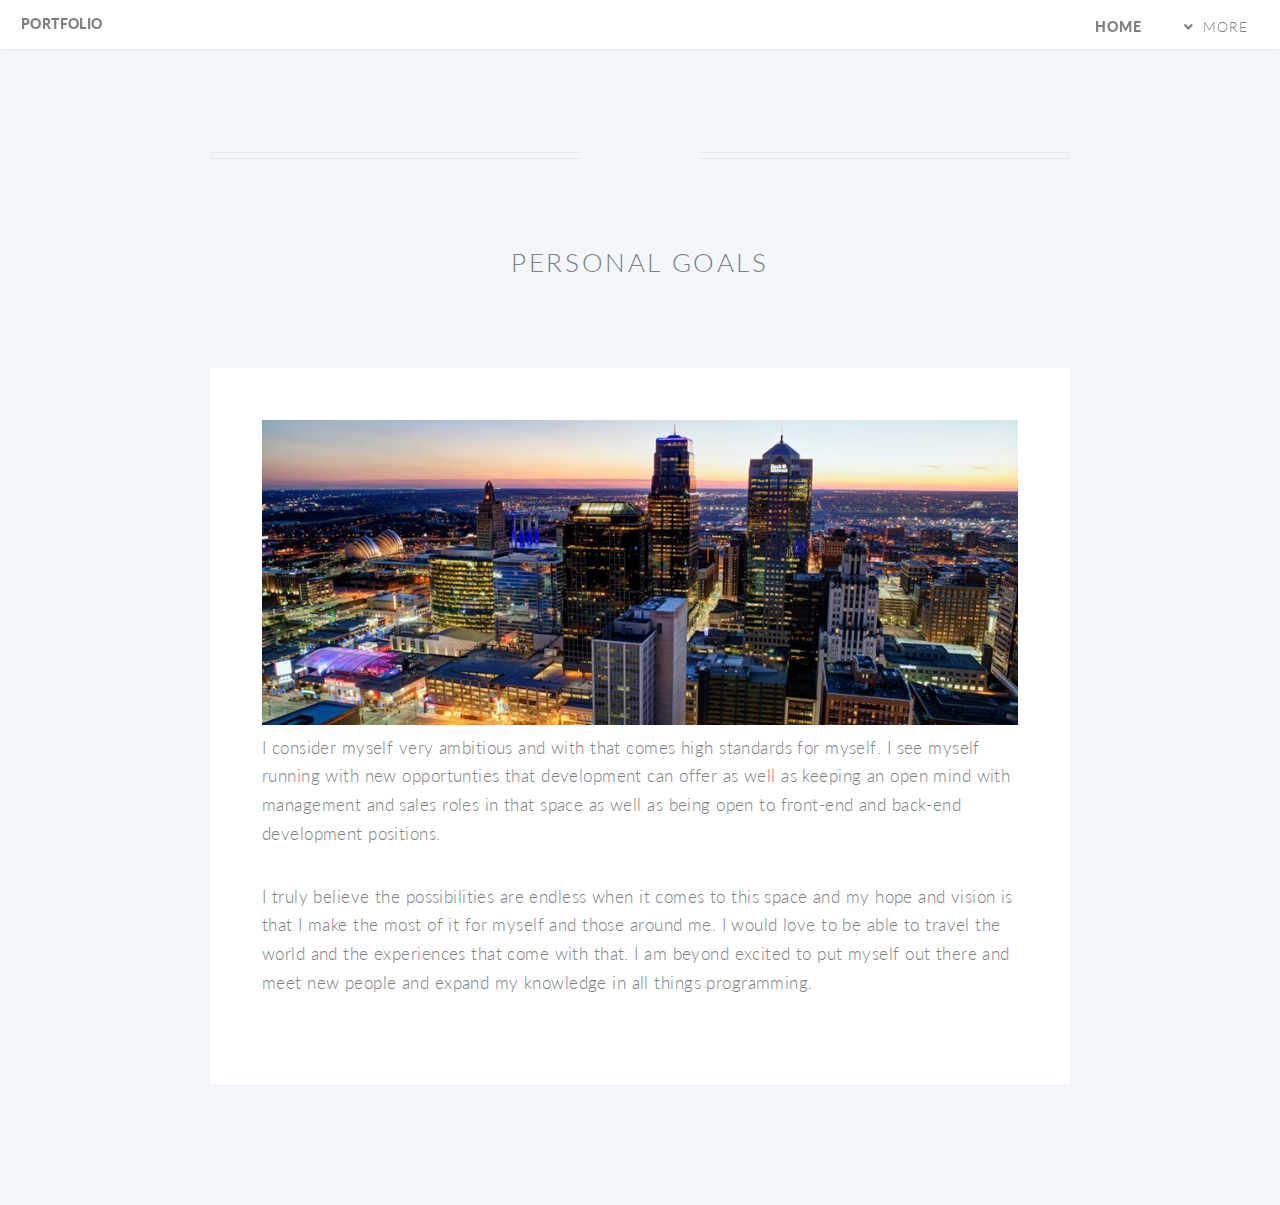
==== goals.html @ e324a669 "Add files via upload" ====
<!DOCTYPE HTML>
<!--
	Twenty by HTML5 UP
	html5up.net | @ajlkn
	Free for personal and commercial use under the CCA 3.0 license (html5up.net/license)
-->
<html>
	<head>
		<title>No Sidebar - Twenty by HTML5 UP</title>
		<meta charset="utf-8" />
		<meta name="viewport" content="width=device-width, initial-scale=1, user-scalable=no" />
		<link rel="stylesheet" href="assets/css/main.css" />
		<noscript><link rel="stylesheet" href="assets/css/noscript.css" /></noscript>
	</head>
	<body class="goals is-preload">
		<div id="page-wrapper">

			<!-- Header -->
				<header id="header">
					<h1 id="logo"><a href="index.html">Portfolio</a></h1>
					<nav id="nav">
						<ul>
							<li class="current"><a href="index.html">Home</a></li>
							<li class="submenu">
								<a href="#">More</a>
								<ul>
									<li><a href="skills-experience.html">Skills & Experience</a></li>
									<li><a href="goals.html">Goals and Aspirations</a></li>
									</li>
								</ul>
						</ul>
					</nav>
				</header>

			<!-- Main -->
				<article id="main">

					<header class="special container">
						<h2>Personal Goals</h2>
					</header>

					<!-- One -->
						<section class="wrapper style4 container">

							<!-- Content -->
								<div class="content">
									<section>
										<img src="images/skyline.jpg" width="100%" alt="Downtown Kansas City"/>
										<p>I consider myself very ambitious and with that comes high standards for myself. I see myself running with new opportunties that development can offer as well as keeping an open mind with management and sales roles in that space as well as being open to front-end and back-end development positions.</p>
										<p>I truly believe the possibilities are endless when it comes to this space and my hope and vision is that I make the most of it for myself and those around me. I would love to be able to travel the world and the experiences that come with that. I am beyond excited to put myself out there and meet new people and expand my knowledge in all things programming.</p>
									</section>
								</div>

						</section>
				</article>

		</div>

		<!-- Scripts -->
			<script src="assets/js/jquery.min.js"></script>
			<script src="assets/js/jquery.dropotron.min.js"></script>
			<script src="assets/js/jquery.scrolly.min.js"></script>
			<script src="assets/js/jquery.scrollgress.min.js"></script>
			<script src="assets/js/jquery.scrollex.min.js"></script>
			<script src="assets/js/browser.min.js"></script>
			<script src="assets/js/breakpoints.min.js"></script>
			<script src="assets/js/util.js"></script>
			<script src="assets/js/main.js"></script>

	</body>
</html>
---- assets/css/main.css ----
@import url("fontawesome-all.min.css");
@import url("https://fonts.googleapis.com/css?family=Lato:300,400,900");


html, body, div, span, applet, object,
iframe, h1, h2, h3, h4, h5, h6, p, blockquote,
pre, a, abbr, acronym, address, big, cite,
code, del, dfn, em, img, ins, kbd, q, s, samp,
small, strike, strong, sub, sup, tt, var, b,
u, i, center, dl, dt, dd, ol, ul, li, fieldset,
form, label, legend, table, caption, tbody,
tfoot, thead, tr, th, td, article, aside,
canvas, details, embed, figure, figcaption,
footer, header, hgroup, menu, nav, output, ruby,
section, summary, time, mark, audio, video {
	margin: 0;
	padding: 0;
	border: 0;
	font-size: 100%;
	font: inherit;
	vertical-align: baseline;}

article, aside, details, figcaption, figure,
footer, header, hgroup, menu, nav, section {
	display: block;}

body {
	line-height: 1;
}

ol, ul {
	list-style: none;
}
#top {
	width: 25%;
}
blockquote, q {
	quotes: none;
}

	blockquote:before, blockquote:after, q:before, q:after {
		content: '';
		content: none;
	}

table {
	border-collapse: collapse;
	border-spacing: 0;
}

body {
	-webkit-text-size-adjust: none;
}

mark {
	background-color: transparent;
	color: inherit;
}

input::-moz-focus-inner {
	border: 0;
	padding: 0;
}

input, select, textarea {
	-moz-appearance: none;
	-webkit-appearance: none;
	-ms-appearance: none;
	appearance: none;
}

/* Basic */

	html {
		box-sizing: border-box;
	}

	*, *:before, *:after {
		box-sizing: inherit;
	}

	body {
		background: #f3f6fa;
	}

		body.is-preload *, body.is-preload *:before, body.is-preload *:after {
			-moz-animation: none !important;
			-webkit-animation: none !important;
			-ms-animation: none !important;
			animation: none !important;
			-moz-transition: none !important;
			-webkit-transition: none !important;
			-ms-transition: none !important;
			transition: none !important;
		}

	body, input, select, textarea {
		color: #7c8081;
		font-family: 'Lato', sans-serif;
		font-size: 15pt;
		font-weight: 300;
		letter-spacing: 0.025em;
		line-height: 1.75em;
	}

	a {
		-moz-transition: color 0.2s ease-in-out, border-color 0.2s ease-in-out, background-color 0.2s ease-in-out;
		-webkit-transition: color 0.2s ease-in-out, border-color 0.2s ease-in-out, background-color 0.2s ease-in-out;
		-ms-transition: color 0.2s ease-in-out, border-color 0.2s ease-in-out, background-color 0.2s ease-in-out;
		transition: color 0.2s ease-in-out, border-color 0.2s ease-in-out, background-color 0.2s ease-in-out;
		color: #3fb1a3;
		text-decoration: none;
		border-bottom: dotted 1px;
	}

		a:hover {
			border-bottom-color: transparent;
		}

	strong, b {
		font-weight: 400;
	}

	p, ul, ol, dl, table, blockquote {
		margin: 0 0 2em 0;
	}

	h1, h2, h3, h4, h5, h6 {
		color: inherit;
		font-weight: 300;
		line-height: 1.75em;
		margin-bottom: 1em;
		text-transform: uppercase;
	}

		h1 a, h2 a, h3 a, h4 a, h5 a, h6 a {
			color: inherit;
			text-decoration: none;
			border: 0;
		}

	h2 {
		font-size: 1.5em;
		letter-spacing: 0.1em;
	}

	h3 {
		font-size: 1.15em;
		letter-spacing: 0.025em;
	}

	sub {
		font-size: 0.8em;
		position: relative;
		top: 0.5em;
	}

	sup {
		font-size: 0.8em;
		position: relative;
		top: -0.5em;
	}

	hr {
		border-top: solid 1px rgba(124, 128, 129, 0.2);
		border: 0;
		margin-bottom: 1.5em;
	}

	blockquote {
		border-left: solid 0.5em rgba(124, 128, 129, 0.2);
		font-style: italic;
		padding: 1em 0 1em 2em;
	}

/* Container */

	.container {
		margin: 0 auto;
		max-width: 100%;
		width: 1400px;
	}

		.container.medium {
			width: 1050px;
		}
		.btn-info {
			border-radius: 9px;
		}
	/*

.button-about {
	transition: color 0.2s ease-in-out, border-color 0.2s ease-in-out, background-color 0.2s ease-in-out;
background: none;
border: solid 1px;
border-radius: 5px;
color: inherit;
cursor: pointer;
display: inline-block;
font-size: 0.8em;
font-weight: 900;
letter-spacing: 2px;
 min-width: 18em;
padding: 0 0.75em;
line-height: 3.75em;
text-align: center;
text-decoration: none;
text-transform: uppercase;
}*/

/*@media screen and (max-width: 1680px) {

	.container {
		width: 1200px;
	}

		.container.medium {
			width: 900px;
		}

}*/
		@media screen and (max-width: 1280px) {

			.container {
				width: 860px;
			}

				.container.medium {
					width: 735px;
				}

		}

		/*@media screen and (max-width: 980px) {

			.container {
				width: 95%;
			}

				.container.medium {
					width: 71.25%;
				}

		}

		/*@media screen and (max-width: 840px) {

			.container {
				width: 95%;
			}

				.container.medium {
					width: 95%;
				}

		}*/

		@media screen and (max-width: 768px) {

			.container {
				width: 100%;
			}

				.container.medium {
					width: 100%;
				}

		}

/* Row */

.row {
	display: flex;
	flex-wrap: wrap;
	box-sizing: border-box;
	align-items: stretch;
}

	.row > * {
		box-sizing: border-box;
	}

	.row.gtr-uniform > * > :last-child {
		margin-bottom: 0;
	}

	.row.aln-left,
	.row.aln-top {
		justify-content: flex-start;
	}

	.row.aln-center {
		justify-content: center;
	}

	.row.aln-right {
		justify-content: flex-end;
	}


	.row.aln-middle {
		align-items: center;
	}

	.row.aln-bottom {
		align-items: flex-end;
	}

	.row > .imp {
		order: -1;
	}

	.row > .col-1 {
		width: 8.33333%;
	}

	.row > .off-1 {
		margin-left: 8.33333%;
	}

	.row > .col-2 {
		width: 16.66667%;
	}

	.row > .off-2 {
		margin-left: 16.66667%;
	}

	.row > .col-3 {
		width: 25%;
	}

	.row > .off-3 {
		margin-left: 25%;
	}

	.row > .col-4 {
		width: 33.33333%;
	}

	.row > .off-4 {
		margin-left: 33.33333%;
	}

	.row > .col-5 {
		width: 41.66667%;
	}

	.row > .off-5 {
		margin-left: 41.66667%;
	}

	.row > .col-6 {
		width: 50%;
	}

	.row > .off-6 {
		margin-left: 50%;
	}

	.row > .col-7 {
		width: 58.33333%;
	}

	.row > .off-7 {
		margin-left: 58.33333%;
	}

	.row > .col-8 {
		width: 66.66667%;
	}

	.row > .off-8 {
		margin-left: 66.66667%;
	}

	.row > .col-9 {
		width: 75%;
	}

	.row > .off-9 {
		margin-left: 75%;
	}

	.row > .col-10 {
		width: 83.33333%;
	}

	.row > .off-10 {
		margin-left: 83.33333%;
	}

	.row > .col-11 {
		width: 91.66667%;
	}

	.row > .off-11 {
		margin-left: 91.66667%;
	}

	.row > .col-12 {
		width: 100%;
	}

	.row > .off-12 {
		margin-left: 100%;
	}

	.row.gtr-0 {
		margin-top: 0px;
		margin-left: 0px;
	}

		.row.gtr-0 > * {
			padding: 0px 0 0 0px;
		}

		.row.gtr-0.gtr-uniform {
			margin-top: 0px;
		}

			.row.gtr-0.gtr-uniform > * {
				padding-top: 0px;
			}

	.row.gtr-25 {
		margin-top: -12.5px;
		margin-left: -12.5px;
	}

		.row.gtr-25 > * {
			padding: 12.5px 0 0 12.5px;
		}

		.row.gtr-25.gtr-uniform {
			margin-top: -12.5px;
		}

			.row.gtr-25.gtr-uniform > * {
				padding-top: 12.5px;
			}

	.row.gtr-50 {
		margin-top: -25px;
		margin-left: -25px;
	}

		.row.gtr-50 > * {
			padding: 25px 0 0 25px;
		}

		.row.gtr-50.gtr-uniform {
			margin-top: -25px;
		}

			.row.gtr-50.gtr-uniform > * {
				padding-top: 25px;
			}

	.row {
		margin-top: -50px;
		margin-left: -50px;
	}

		.row > * {
			padding: 50px 0 0 50px;
		}

		.row.gtr-uniform {
			margin-top: -50px;
		}

			.row.gtr-uniform > * {
				padding-top: 50px;
			}

	.row.gtr-150 {
		margin-top: -75px;
		margin-left: -75px;
	}

		.row.gtr-150 > * {
			padding: 75px 0 0 75px;
		}

		.row.gtr-150.gtr-uniform {
			margin-top: -75px;
		}

			.row.gtr-150.gtr-uniform > * {
				padding-top: 75px;
			}

	.row.gtr-200 {
		margin-top: -100px;
		margin-left: -100px;
	}

		.row.gtr-200 > * {
			padding: 100px 0 0 100px;
		}

		.row.gtr-200.gtr-uniform {
			margin-top: -100px;
		}

			.row.gtr-200.gtr-uniform > * {
				padding-top: 100px;
			}

		
		@media screen and (max-width: 1280px) {

			.row {
				display: flex;
				flex-wrap: wrap;
				box-sizing: border-box;
				align-items: stretch;
			}

				.row > * {
					box-sizing: border-box;
				}

				.row.gtr-uniform > * > :last-child {
					margin-bottom: 0;
				}

				.row.aln-left {
					justify-content: flex-start;
				}

				.row.aln-center {
					justify-content: center;
				}

				.row.aln-right {
					justify-content: flex-end;
				}

				.row.aln-top {
					align-items: flex-start;
				}

				.row.aln-middle {
					align-items: center;
				}

				.row.aln-bottom {
					align-items: flex-end;
				}

				.row > .imp-normal {
					order: -1;
				}

				.row > .col-1-normal {
					width: 8.33333%;
				}

				.row > .off-1-normal {
					margin-left: 8.33333%;
				}

				.row > .col-2-normal {
					width: 16.66667%;
				}

				.row > .off-2-normal {
					margin-left: 16.66667%;
				}

				.row > .col-3-normal {
					width: 25%;
				}

				.row > .off-3-normal {
					margin-left: 25%;
				}

				.row > .col-4-normal {
					width: 33.33333%;
				}

				.row > .off-4-normal {
					margin-left: 33.33333%;
				}

				.row > .col-5-normal {
					width: 41.66667%;
				}

				.row > .off-5-normal {
					margin-left: 41.66667%;
				}

				.row > .col-6-normal {
					width: 50%;
				}

				.row > .off-6-normal {
					margin-left: 50%;
				}

				.row > .col-7-normal {
					width: 58.33333%;
				}

				.row > .off-7-normal {
					margin-left: 58.33333%;
				}

				.row > .col-8-normal {
					width: 66.66667%;
				}

				.row > .off-8-normal {
					margin-left: 66.66667%;
				}

				.row > .col-9-normal {
					width: 75%;
				}

				.row > .off-9-normal {
					margin-left: 75%;
				}

				.row > .col-10-normal {
					width: 83.33333%;
				}

				.row > .off-10-normal {
					margin-left: 83.33333%;
				}

				.row > .col-11-normal {
					width: 91.66667%;
				}

				.row > .off-11-normal {
					margin-left: 91.66667%;
				}

				.row > .col-12-normal {
					width: 100%;
				}

				.row > .off-12-normal {
					margin-left: 100%;
				}

				.row.gtr-0 {
					margin-top: 0px;
					margin-left: 0px;
				}

					.row.gtr-0 > * {
						padding: 0px 0 0 0px;
					}

					.row.gtr-0.gtr-uniform {
						margin-top: 0px;
					}

						.row.gtr-0.gtr-uniform > * {
							padding-top: 0px;
						}

				.row.gtr-25 {
					margin-top: -10px;
					margin-left: -10px;
				}

					.row.gtr-25 > * {
						padding: 10px 0 0 10px;
					}

					.row.gtr-25.gtr-uniform {
						margin-top: -10px;
					}

						.row.gtr-25.gtr-uniform > * {
							padding-top: 10px;
						}

				.row.gtr-50 {
					margin-top: -20px;
					margin-left: -20px;
				}

					.row.gtr-50 > * {
						padding: 20px 0 0 20px;
					}

					.row.gtr-50.gtr-uniform {
						margin-top: -20px;
					}

						.row.gtr-50.gtr-uniform > * {
							padding-top: 20px;
						}

				.row {
					margin-top: -40px;
					margin-left: -40px;
				}

					.row > * {
						padding: 40px 0 0 40px;
					}

					.row.gtr-uniform {
						margin-top: -40px;
					}

						.row.gtr-uniform > * {
							padding-top: 40px;
						}

				.row.gtr-150 {
					margin-top: -60px;
					margin-left: -60px;
				}

					.row.gtr-150 > * {
						padding: 60px 0 0 60px;
					}

					.row.gtr-150.gtr-uniform {
						margin-top: -60px;
					}

						.row.gtr-150.gtr-uniform > * {
							padding-top: 60px;
						}

				.row.gtr-200 {
					margin-top: -80px;
					margin-left: -80px;
				}

					.row.gtr-200 > * {
						padding: 80px 0 0 80px;
					}

					.row.gtr-200.gtr-uniform {
						margin-top: -80px;
					}

						.row.gtr-200.gtr-uniform > * {
							padding-top: 80px;
						}

		}

		@media screen and (min-width: 768px) {

			.row {
				display: flex;
				flex-wrap: wrap;
				box-sizing: border-box;
				align-items: stretch;
			}

				.row > * {
					box-sizing: border-box;
				}

				.row.gtr-uniform > * > :last-child {
					margin-bottom: 0;
				}

				.row.aln-left {
					justify-content: flex-start;
				}

				.row.aln-center {
					justify-content: center;
				}

				.row.aln-right {
					justify-content: flex-end;
				}

				.row.aln-top {
					align-items: flex-start;
				}

				.row.aln-middle {
					align-items: center;
				}

				.row.aln-bottom {
					align-items: flex-end;
				}

				.row > .imp-narrow {
					order: -1;
				}

				.row > .col-1-narrow {
					width: 8.33333%;
				}

				.row > .off-1-narrow {
					margin-left: 8.33333%;
				}

				.row > .col-2-narrow {
					width: 16.66667%;
				}

				.row > .off-2-narrow {
					margin-left: 16.66667%;
				}

				.row > .col-3-narrow {
					width: 25%;
				}

				.row > .off-3-narrow {
					margin-left: 25%;
				}

				.row > .col-4-narrow {
					width: 33.33333%;
				}

				.row > .off-4-narrow {
					margin-left: 33.33333%;
				}

				.row > .col-5-narrow {
					width: 41.66667%;
				}

				.row > .off-5-narrow {
					margin-left: 41.66667%;
				}

				.row > .col-6-narrow {
					width: 50%;
				}

				.row > .off-6-narrow {
					margin-left: 50%;
				}

				.row > .col-7-narrow {
					width: 58.33333%;
				}

				.row > .off-7-narrow {
					margin-left: 58.33333%;
				}

				.row > .col-8-narrow {
					width: 66.66667%;
				}

				.row > .off-8-narrow {
					margin-left: 66.66667%;
				}

				.row > .col-9-narrow {
					width: 75%;
				}

				.row > .off-9-narrow {
					margin-left: 75%;
				}

				.row > .col-10-narrow {
					width: 83.33333%;
				}

				.row > .off-10-narrow {
					margin-left: 83.33333%;
				}

				.row > .col-11-narrow {
					width: 91.66667%;
				}

				.row > .off-11-narrow {
					margin-left: 91.66667%;
				}

				.row > .col-12-narrow {
					width: 100%;
				}

				.row > .off-12-narrow {
					margin-left: 100%;
				}

				.row.gtr-0 {
					margin-top: 0px;
					margin-left: 0px;
				}

					.row.gtr-0 > * {
						padding: 0px 0 0 0px;
					}

					.row.gtr-0.gtr-uniform {
						margin-top: 0px;
					}

						.row.gtr-0.gtr-uniform > * {
							padding-top: 0px;
						}

				.row.gtr-25 {
					margin-top: -7.5px;
					margin-left: -7.5px;
				}

					.row.gtr-25 > * {
						padding: 7.5px 0 0 7.5px;
					}

					.row.gtr-25.gtr-uniform {
						margin-top: -7.5px;
					}

						.row.gtr-25.gtr-uniform > * {
							padding-top: 7.5px;
						}

				.row.gtr-50 {
					margin-top: -15px;
					margin-left: -15px;
				}

					.row.gtr-50 > * {
						padding: 15px 0 0 15px;
					}

					.row.gtr-50.gtr-uniform {
						margin-top: -15px;
					}

						.row.gtr-50.gtr-uniform > * {
							padding-top: 15px;
						}

				.row {
					margin-top: -30px;
					margin-left: -30px;
				}

					.row > * {
						padding: 30px 0 0 30px;
					}

					.row.gtr-uniform {
						margin-top: -30px;
					}

						.row.gtr-uniform > * {
							padding-top: 30px;
						}

				.row.gtr-150 {
					margin-top: -45px;
					margin-left: -45px;
				}

					.row.gtr-150 > * {
						padding: 45px 0 0 45px;
					}

					.row.gtr-150.gtr-uniform {
						margin-top: -45px;
					}

						.row.gtr-150.gtr-uniform > * {
							padding-top: 45px;
						}

				.row.gtr-200 {
					margin-top: -60px;
					margin-left: -60px;
				}

					.row.gtr-200 > * {
						padding: 60px 0 0 60px;
					}

					.row.gtr-200.gtr-uniform {
						margin-top: -60px;
					}

						.row.gtr-200.gtr-uniform > * {
							padding-top: 60px;
						}

		}

		@media screen and (max-width: 840px) {

			.row {
				display: flex;
				flex-wrap: wrap;
				box-sizing: border-box;
				align-items: stretch;
			}

				.row > * {
					box-sizing: border-box;
				}

				.row.gtr-uniform > * > :last-child {
					margin-bottom: 0;
				}

				.row.aln-left {
					justify-content: flex-start;
				}

				.row.aln-center {
					justify-content: center;
				}

				.row.aln-right {
					justify-content: flex-end;
				}

				.row.aln-top {
					align-items: flex-start;
				}

				.row.aln-middle {
					align-items: center;
				}

				.row.aln-bottom {
					align-items: flex-end;
				}

				.row > .imp-narrower {
					order: -1;
				}

				.row > .col-1-narrower {
					width: 8.33333%;
				}

				.row > .off-1-narrower {
					margin-left: 8.33333%;
				}

				.row > .col-2-narrower {
					width: 16.66667%;
				}

				.row > .off-2-narrower {
					margin-left: 16.66667%;
				}

				.row > .col-3-narrower {
					width: 25%;
				}

				.row > .off-3-narrower {
					margin-left: 25%;
				}

				.row > .col-4-narrower {
					width: 33.33333%;
				}

				.row > .off-4-narrower {
					margin-left: 33.33333%;
				}

				.row > .col-5-narrower {
					width: 41.66667%;
				}

				.row > .off-5-narrower {
					margin-left: 41.66667%;
				}

				.row > .col-6-narrower {
					width: 50%;
				}

				.row > .off-6-narrower {
					margin-left: 50%;
				}

				.row > .col-7-narrower {
					width: 58.33333%;
				}

				.row > .off-7-narrower {
					margin-left: 58.33333%;
				}

				.row > .col-8-narrower {
					width: 66.66667%;
				}

				.row > .off-8-narrower {
					margin-left: 66.66667%;
				}

				.row > .col-9-narrower {
					width: 75%;
				}

				.row > .off-9-narrower {
					margin-left: 75%;
				}

				.row > .col-10-narrower {
					width: 83.33333%;
				}

				.row > .off-10-narrower {
					margin-left: 83.33333%;
				}

				.row > .col-11-narrower {
					width: 91.66667%;
				}

				.row > .off-11-narrower {
					margin-left: 91.66667%;
				}

				.row > .col-12-narrower {
					width: 100%;
				}

				.row > .off-12-narrower {
					margin-left: 100%;
				}

				.row.gtr-0 {
					margin-top: 0px;
					margin-left: 0px;
				}

					.row.gtr-0 > * {
						padding: 0px 0 0 0px;
					}

					.row.gtr-0.gtr-uniform {
						margin-top: 0px;
					}

						.row.gtr-0.gtr-uniform > * {
							padding-top: 0px;
						}

				.row.gtr-25 {
					margin-top: -7.5px;
					margin-left: -7.5px;
				}

					.row.gtr-25 > * {
						padding: 7.5px 0 0 7.5px;
					}

					.row.gtr-25.gtr-uniform {
						margin-top: -7.5px;
					}

						.row.gtr-25.gtr-uniform > * {
							padding-top: 7.5px;
						}

				.row.gtr-50 {
					margin-top: -15px;
					margin-left: -15px;
				}

					.row.gtr-50 > * {
						padding: 15px 0 0 15px;
					}

					.row.gtr-50.gtr-uniform {
						margin-top: -15px;
					}

						.row.gtr-50.gtr-uniform > * {
							padding-top: 15px;
						}

				.row {
					margin-top: -30px;
					margin-left: -30px;
				}

					.row > * {
						padding: 30px 0 0 30px;
					}

					.row.gtr-uniform {
						margin-top: -30px;
					}

						.row.gtr-uniform > * {
							padding-top: 30px;
						}

				.row.gtr-150 {
					margin-top: -45px;
					margin-left: -45px;
				}

					.row.gtr-150 > * {
						padding: 45px 0 0 45px;
					}

					.row.gtr-150.gtr-uniform {
						margin-top: -45px;
					}

						.row.gtr-150.gtr-uniform > * {
							padding-top: 45px;
						}

				.row.gtr-200 {
					margin-top: -60px;
					margin-left: -60px;
				}

					.row.gtr-200 > * {
						padding: 60px 0 0 60px;
					}

					.row.gtr-200.gtr-uniform {
						margin-top: -60px;
					}

						.row.gtr-200.gtr-uniform > * {
							padding-top: 60px;
						}
						}	
		

		@media screen and (max-width: 736px) {

			.row {
				display: flex;
				flex-wrap: wrap;
				box-sizing: border-box;
				align-items: stretch;
			}

				.row > * {
					box-sizing: border-box;
				}

				.row.gtr-uniform > * > :last-child {
					margin-bottom: 0;
				}

				.row.aln-left {
					justify-content: flex-start;
				}

				.row.aln-center {
					justify-content: center;
				}

				.row.aln-right {
					justify-content: flex-end;
				}

				.row.aln-top {
					align-items: flex-start;
				}

				.row.aln-middle {
					align-items: center;
				}

				.row.aln-bottom {
					align-items: flex-end;
				}

				.row > .imp-mobile {
					order: -1;
				}

				.row > .col-1-mobile {
					width: 8.33333%;
				}

				.row > .off-1-mobile {
					margin-left: 8.33333%;
				}

				.row > .col-2-mobile {
					width: 16.66667%;
				}

				.row > .off-2-mobile {
					margin-left: 16.66667%;
				}

				.row > .col-3-mobile {
					width: 25%;
				}

				.row > .off-3-mobile {
					margin-left: 25%;
				}

				.row > .col-4-mobile {
					width: 33.33333%;
				}

				.row > .off-4-mobile {
					margin-left: 33.33333%;
				}

				.row > .col-5-mobile {
					width: 41.66667%;
				}

				.row > .off-5-mobile {
					margin-left: 41.66667%;
				}

				.row > .col-6-mobile {
					width: 50%;
				}

				.row > .off-6-mobile {
					margin-left: 50%;
				}

				.row > .col-7-mobile {
					width: 58.33333%;
				}

				.row > .off-7-mobile {
					margin-left: 58.33333%;
				}

				.row > .col-8-mobile {
					width: 66.66667%;
				}

				.row > .off-8-mobile {
					margin-left: 66.66667%;
				}

				.row > .col-9-mobile {
					width: 75%;
				}

				.row > .off-9-mobile {
					margin-left: 75%;
				}

				.row > .col-10-mobile {
					width: 83.33333%;
				}

				.row > .off-10-mobile {
					margin-left: 83.33333%;
				}

				.row > .col-11-mobile {
					width: 91.66667%;
				}

				.row > .off-11-mobile {
					margin-left: 91.66667%;
				}

				.row > .col-12-mobile {
					width: 100%;
				}

				.row > .off-12-mobile {
					margin-left: 100%;
				}

				.row.gtr-0 {
					margin-top: 0px;
					margin-left: 0px;
				}

					.row.gtr-0 > * {
						padding: 0px 0 0 0px;
					}

					.row.gtr-0.gtr-uniform {
						margin-top: 0px;
					}

						.row.gtr-0.gtr-uniform > * {
							padding-top: 0px;
						}

				.row.gtr-25 {
					margin-top: -7.5px;
					margin-left: -7.5px;
				}

					.row.gtr-25 > * {
						padding: 7.5px 0 0 7.5px;
					}

					.row.gtr-25.gtr-uniform {
						margin-top: -7.5px;
					}

						.row.gtr-25.gtr-uniform > * {
							padding-top: 7.5px;
						}

				.row.gtr-50 {
					margin-top: -15px;
					margin-left: -15px;
				}

					.row.gtr-50 > * {
						padding: 15px 0 0 15px;
					}

					.row.gtr-50.gtr-uniform {
						margin-top: -15px;
					}

						.row.gtr-50.gtr-uniform > * {
							padding-top: 15px;
						}

				.row {
					margin-top: -30px;
					margin-left: -30px;
				}

					.row > * {
						padding: 30px 0 0 30px;
					}

					.row.gtr-uniform {
						margin-top: -30px;
					}

						.row.gtr-uniform > * {
							padding-top: 30px;
						}

				.row.gtr-150 {
					margin-top: -45px;
					margin-left: -45px;
				}

					.row.gtr-150 > * {
						padding: 45px 0 0 45px;
					}

					.row.gtr-150.gtr-uniform {
						margin-top: -45px;
					}

						.row.gtr-150.gtr-uniform > * {
							padding-top: 45px;
						}

				.row.gtr-200 {
					margin-top: -60px;
					margin-left: -60px;
				}

					.row.gtr-200 > * {
						padding: 60px 0 0 60px;
					}

					.row.gtr-200.gtr-uniform {
						margin-top: -60px;
					}

						.row.gtr-200.gtr-uniform > * {
							padding-top: 60px;
						}

		}

/* Section/Article */

	section.special, article.special {
		text-align: center;
	}

	header.major {
		padding-bottom: 2em;
	}

	header.special {
		margin-bottom: 5em;
		padding-top: 7em;
		position: relative;
		text-align: center;
	}

		header.special:before, header.special:after {
			border-bottom: solid 1.5px;
			border-top: solid 1.5px;
			content: '';
			height: 7px;
			opacity: 0.1;
			position: absolute;
			top: 1.75em;
			width: 43%;
		}

		header.special:before {
			left: 0;
		}

		header.special:after {
			right: 0;
		}

		header.special h2 {
			margin-bottom: 0;
		}

		header.special h2 + p {
			margin-bottom: 0;
			padding-top: 1.5em;
		}

		header.special .icon {
			cursor: default;
			height: 7em;
			left: 0;
			position: absolute;
			text-align: center;
			top: 1em;
			width: 100%;
		}

			header.special .icon:before {
				font-size: 3.5em;
				opacity: 0.35;
			}

	footer > :last-child {
		margin-bottom: 0;
	}

	footer.major {
		padding-top: 3em;
	}

/* Form */

	input[type="text"],
	input[type="password"],
	input[type="email"],
	textarea {
		-moz-transition: background-color 0.2s ease-in-out, border-color 0.2s ease-in-out;
		-webkit-transition: background-color 0.2s ease-in-out, border-color 0.2s ease-in-out;
		-ms-transition: background-color 0.2s ease-in-out, border-color 0.2s ease-in-out;
		transition: background-color 0.2s ease-in-out, border-color 0.2s ease-in-out;
		-moz-appearance: none;
		-webkit-appearance: none;
		-ms-appearance: none;
		appearance: none;
		background: none;
		border: solid 1px rgba(124, 128, 129, 0.2);
		border-radius: 0;
		color: inherit;
		display: block;
		padding: 0.75em;
		text-decoration: none;
		width: 100%;
		outline: 0;
	}

		input[type="text"]:focus,
		input[type="password"]:focus,
		input[type="email"]:focus,
		textarea:focus {
			border-color: #83d3c9;
		}

	input[type="text"],
	input[type="password"],
	input[type="email"] {
		line-height: 1em;
	}

	::-webkit-input-placeholder {
		color: inherit;
		opacity: 0.5;
		position: relative;
		top: 3px;
	}

	:-moz-placeholder {
		color: inherit;
		opacity: 0.5;
	}

	::-moz-placeholder {
		color: inherit;
		opacity: 0.5;
	}

	:-ms-input-placeholder {
		color: inherit;
		opacity: 0.5;
	}

/* Image */

	.image {
		border: 0;
		position: relative;
	}

		/*.image:before {
			background: url("images/pic04.jpg");
			content: '';
			height: 100%;
			left: 0;
			position: absolute;
			top: 0;
			width: 100%;
		}*/

		.image.fit {
			display: block;
		}

			.image.fit img {
				display: block;
				width: 100%;
			}

		.image.featured {
			display: block;
			margin: 0 0 2em 0;
		}
	
		/*
			.image-featured img {
				display: block;
				width: 10rem;
				height: 10rem;
			}
*/
			.image-featured img {
				margin-left: 10%;
				display: block;
				width: 85%;
				border: 1px solid  black;
			}
		
/* Icon */
.icon {
	text-decoration: none;
	position: relative;
}

	.icon:before {
		-moz-osx-font-smoothing: grayscale;
		-webkit-font-smoothing: antialiased;
		display: inline-block;
		font-style: normal;
		font-variant: normal;
		text-rendering: auto;
		line-height: 1;
		text-transform: none !important;
		font-family: 'Font Awesome 5 Free';
		font-weight: 400;
	}

	.icon.solid:before {
		font-weight: 900;
	}

	.icon:before {
		line-height: inherit;
	}

	.icon.brands:before {
		font-family: 'Font Awesome 5 Brands';
	}

	
		.icon.circle {
			-moz-transition: all 0.2s ease-in-out;
			-webkit-transition: all 0.2s ease-in-out;
			-ms-transition: all 0.2s ease-in-out;
			transition: all 0.2s ease-in-out;
			border: 0;
			border-radius: 100%;
			display: inline-block;
			font-size: 1.25em;
			height: 2.25em;
			left: 0;
			line-height: 2.25em;
			text-align: center;
			text-decoration: none;
			top: 0;
			width: 2.25em;
		}

			.icon.circle:hover {
				top: -0.2em;
			}

			.icon.circle.fa-facebook-f {
				background: #7490c3;
				color: #fff;
			}

				.icon.circle.fa-facebook-f:hover {
					background: #829bc9;
				}

			.icon.circle.fa-google-plus-g {
				background: #db6b67;
				color: #fff;
			}

				.icon.circle.fa-google-plus-g:hover {
					background: #df7b77;
				}

			.icon.circle.fa-github {
				background: #dcad8b;
				color: #fff;
			}

				.icon.circle.fa-github:hover {
					background: #e1b89b;
				}
		.icon.featured {
			cursor: default;
			display: block;
			margin: 0 0 1.5em 0;
			opacity: 0.35;
			text-align: center;
		}

			.icon.featured:before {
				font-size: 5em;
				line-height: 1em;
			}

		.icon > .label {
			display: none;
		}

/* List */

	ol {
		list-style: decimal;
		padding-left: 1.25em;
	}

		ol li {
			padding-left: 0.25em;
		}

	ul {
		list-style: disc;
		padding-left: 1em;
	}

		ul li {
			padding-left: 0.5em;
		}

/* Icons */

	ul.icons {
		list-style: none;
		padding-left: 0;
		cursor: default;
	}

		ul.icons li {
			display: inline-block;
			line-height: 1em;
			padding-left: 0.5em;
		}

			ul.icons li:first-child {
				padding-left: 0;
			}

/* Featured Icons */

	ul.featured-icons {
		cursor: default;
		margin: -0.75em 0 0 0;
		opacity: 0.35;
		overflow: hidden;
		position: relative;
		list-style: none;
		padding-left: 0;
	}

		ul.featured-icons li {
			display: block;
			float: left;
			text-align: center;
			width: 50%;
			padding-left: 0;
			margin-bottom: 1em;
		}

			ul.featured-icons li .icon {
				display: inline-block;
				font-size: 5.5em;
				height: 1em;
				line-height: 1.5em;
				width: 1em;
			}

/* Buttons */

	ul.buttons {
		cursor: default;
		list-style: none;
		padding-left: 0;
	}

		ul.buttons:last-child {
			margin-bottom: 0;
		}

		ul.buttons li {
			display: inline-block;
			padding: 0 0 0 1.5em;
		}

			ul.buttons li:first-child {
				padding: 0;
			}

		ul.buttons.stacked li {
			display: block;
			padding: 1.5em 0 0 0;
		}

			ul.buttons.stacked li:first-child {
				padding: 0;
			}

/* Table */

	table {
		width: 100%;
	}

		table.default {
			width: 100%;
		}

			table.default tbody tr {
				border-bottom: solid 1px rgba(124, 128, 129, 0.2);
			}

			table.default td {
				padding: 0.5em 1em 0.5em 1em;
			}

			table.default th {
				font-weight: 400;
				padding: 0.5em 1em 0.5em 1em;
				text-align: left;
			}

			table.default thead {
				background: #7c8081;
				color: #fff;
			}

/* Button */

	input[type="button"],
	input[type="submit"],
	input[type="reset"],
	button,
	.button {
		-moz-appearance: none;
		-webkit-appearance: none;
		-ms-appearance: none;
		appearance: none;
		-moz-transition: color 0.2s ease-in-out, border-color 0.2s ease-in-out, background-color 0.2s ease-in-out;
		-webkit-transition: color 0.2s ease-in-out, border-color 0.2s ease-in-out, background-color 0.2s ease-in-out;
		-ms-transition: color 0.2s ease-in-out, border-color 0.2s ease-in-out, background-color 0.2s ease-in-out;
		transition: color 0.2s ease-in-out, border-color 0.2s ease-in-out, background-color 0.2s ease-in-out;
		background: none;
		border: solid 1px;
		border-radius: 0;
		color: inherit;
		cursor: pointer;
		display: inline-block;
		font-size: 0.8em;
		font-weight: 900;
		letter-spacing: 2px;
		min-width: 18em;
		padding: 0 0.75em;
		line-height: 3.75em;
		text-align: center;
		text-decoration: none;
		text-transform: uppercase;
	}

		input[type="button"]:hover,
		input[type="submit"]:hover,
		input[type="reset"]:hover,
		button:hover,
		.button:hover {
			background: rgba(188, 202, 206, 0.15);
			border-color: inherit;
		}
		input[type="button"].fit,
		input[type="submit"].fit,
		input[type="reset"].fit,
		button.fit,
		.button.fit {
			width: 50%;
		}

		input[type="button"].small,
		input[type="submit"].small,
		input[type="reset"].small,
		button.small,
		.button.small {
			font-size: 0.7em;
			min-width: 14em;
			padding: 0.5em 0;
		}

/* Wrapper */

	.wrapper {
		margin-bottom: 5em;
		padding: 5em;
	}

		.wrapper.style1 {
			padding: 0;
		}

		.wrapper.style2 {
			background-color: #989898;
			background-image: url(../../images/bio-photo.jpg);
			background-position: right;
			background-repeat: no-repeat, no-repeat;
			background-size: 20em, 10em;
			color: #fff;
		}

			.wrapper.style2 input[type="button"]:hover,
			.wrapper.style2 input[type="submit"]:hover,
			.wrapper.style2 input[type="reset"]:hover,
			.wrapper.style2 button:hover,
			.wrapper.style2 .button:hover {
				background: rgba(255, 255, 255, 0.15) !important;
			}

			.wrapper.style2 input[type="button"].primary,
			.wrapper.style2 input[type="submit"].primary,
			.wrapper.style2 input[type="reset"].primary,
			.wrapper.style2 button.primary,
			.wrapper.style2 .button.primary {
				background: #fff;
				border-color: #fff;
				color: #83d3c9 !important;
			}

				.wrapper.style2 input[type="button"].primary:hover,
				.wrapper.style2 input[type="submit"].primary:hover,
				.wrapper.style2 input[type="reset"].primary:hover,
				.wrapper.style2 button.primary:hover,
				.wrapper.style2 .button.primary:hover {
					border-color: inherit !important;
					color: #fff !important;
				}

		.wrapper.style3 {
			background: #fff;
			color: inherit;
		}

		.wrapper.style4 {
			background: #fff;
			color: inherit;
			padding: 4em;
		}


	#header {
		background: #fff;
		box-shadow: 0 1px 2px 0 rgba(0, 0, 0, 0.075);
		color: inherit;
		cursor: default;
		font-size: 0.8em;
		left: 0;
		padding: 1em 1.5em;
		position: fixed;
		top: 0;
		width: 100%;
		z-index: 10000;
	}

		#header h1 {
			font-weight: 900;
			margin: 0;
		}

			#header h1 span {
				font-weight: 300;
			}

		#header nav {
			letter-spacing: 0.075em;
			position: absolute;
			right: 1.5em;
			text-transform: uppercase;
			top: 0.75em;
		}

			#header nav ul {
				list-style: none;
				padding-left: 0;
			}

				#header nav ul li {
					display: inline-block;
					margin-left: 1.5em;
					padding-left: 0;
				}

					#header nav ul li > ul {
						display: none;
					}

					#header nav ul li a {
						border: solid 1px transparent;
						color: inherit;
						display: inline-block;
						line-height: 1em;
						padding: 0.6em 0.75em;
						text-decoration: none;
					}

					#header nav ul li input[type="button"],
					#header nav ul li input[type="submit"],
					#header nav ul li input[type="reset"],
					#header nav ul li button,
					#header nav ul li .button {
						font-size: 1em;
						min-width: 0;
						width: auto;
					}

					#header nav ul li.submenu > a {
						text-decoration: none;
					}

						#header nav ul li.submenu > a:before {
							-moz-osx-font-smoothing: grayscale;
							-webkit-font-smoothing: antialiased;
							display: inline-block;
							font-style: normal;
							font-variant: normal;
							text-rendering: auto;
							line-height: 1;
							text-transform: none !important;
							font-family: 'Font Awesome 5 Free';
							font-weight: 900;
						}

						#header nav ul li.submenu > a:before {
							content: '\f107';
							margin-right: 0.65em;
						}

					#header nav ul li.active > a, #header nav ul li:hover > a {
						-moz-transition: all 0.2s ease-in-out;
						-webkit-transition: all 0.2s ease-in-out;
						-ms-transition: all 0.2s ease-in-out;
						transition: all 0.2s ease-in-out;
						background: rgba(188, 202, 206, 0.15);
					}

					#header nav ul li.current > a {
						font-weight: 900;
					}

		#header.reveal {
			-moz-animation: reveal-header 0.5s;
			-webkit-animation: reveal-header 0.5s;
			-ms-animation: reveal-header 0.5s;
			animation: reveal-header 0.5s;
		}

		#header.alt {
			-moz-animation: none;
			-webkit-animation: none;
			-ms-animation: none;
			animation: none;
			background: transparent;
			box-shadow: none;
			color: #fff;
			padding: 2em 2.5em;
			position: absolute;
		}

			#header.alt nav {
				right: 2.5em;
				top: 1.75em;
			}

				#header.alt nav ul li.active > a, #header.alt nav ul li:hover > a {
					border: solid 1px;
				}

/* Dropotron */

	.dropotron {
		list-style: none;
		padding-left: 0;
		background: #fff;
		box-shadow: 0 1px 2px 0 rgba(0, 0, 0, 0.075);
		line-height: 2.25em;
		min-width: 13em;
		padding: 1em 0;
		text-transform: uppercase;
		margin-top: calc(-1em + 1px);
	}

		.dropotron.level-0 {
			font-size: 0.7em;
			font-weight: 400;
			margin-top: 1.5em;
		}

			.dropotron.level-0:before {
				border-bottom: solid 0.5em #fff;
				border-left: solid 0.5em transparent;
				border-right: solid 0.5em transparent;
				content: '';
				left: 0.75em;
				position: absolute;
				top: -0.45em;
			}

		.dropotron > li {
			border-top: solid 1px rgba(124, 128, 129, 0.2);
			padding-left: 0;
		}

			.dropotron > li > a {
				-moz-transition: none;
				-webkit-transition: none;
				-ms-transition: none;
				transition: none;
				color: inherit;
				text-decoration: none;
				padding: 0 1em;
				border: 0;
			}

			.dropotron > li:hover > a {
				background: #83d3c9;
				color: #fff;
			}

			.dropotron > li:first-child {
				border-top: 0;
			}

/* Banner */

	@-moz-keyframes reveal-banner {
		0% {
			opacity: 0;
		}

		100% {
			opacity: 1;
		}
	}

	@-webkit-keyframes reveal-banner {
		0% {
			opacity: 0;
		}

		100% {
			opacity: 1;
		}
	}

	@-ms-keyframes reveal-banner {
		0% {
			opacity: 0;
		}

		100% {
			opacity: 1;
		}
	}

	@keyframes reveal-banner {
		0% {
			opacity: 0;
		}

		100% {
			opacity: 1;
		}
	}

	#banner {
		background-color: #ffffff;
		background-image:url("images/light-bl.svg"), url("images/light-br.svg"), url("images/overlay.png"),  url("../../images/cover-photo.jpg");
		background-position: bottom left, bottom right, top left, top center;
		background-repeat: no-repeat, no-repeat, repeat, no-repeat;
		background-size: 1em, 1em, auto, cover;
		color: #fff;
		cursor: default;
		padding: 10rem 0;
		text-align: center;
	}

		#banner .inner {
			-moz-animation: reveal-banner 1s 0.25s ease-in-out;
			-webkit-animation: reveal-banner 1s 0.25s ease-in-out;
			-ms-animation: reveal-banner 1s 0.25s ease-in-out;
			animation: reveal-banner 1s 0.25s ease-in-out;
			-moz-animation-fill-mode: forwards;
			-webkit-animation-fill-mode: forwards;
			-ms-animation-fill-mode: forwards;
			animation-fill-mode: forwards;
			color: #fff;
			display: inline-block;
			opacity: 0;
			padding: 3em;
			text-align: center;
		}

			#banner .inner header {
				display: inline-block;
				border-bottom: solid 2px;
				border-top: solid 2px;
				margin: 0 0 2em 0;
				padding: 3px 0 3px 0;
			}

				#banner .inner header h2 {
					border-bottom: solid 2px;
					border-top: solid 2px;
					font-size: 2.5em;
					font-weight: 900;
					letter-spacing: 0.2em;
					margin: 0;
					padding-left: 0.05em;
					position: relative;
					text-transform: uppercase;
				}

			#banner .inner p {
				letter-spacing: 0.1em;
				margin: 0;
				text-transform: uppercase;
			}

				#banner .inner p a {
					color: inherit;
					font-weight: 400;
					text-decoration: none;
				}

			#banner .inner footer {
				margin: 2em 0 0 0;
			}

/* Main */

	#main {
		background-image: url("images/cover-photo.jpg");
		background-position: top left, top right, bottom left, bottom right;
		background-repeat: no-repeat;
		background-size: 25em;
		padding: 7em 0;
	}

		#main > :last-child {
			margin-bottom: 0;
		}

		#main .sidebar section {
			border-top: solid 1px rgba(124, 128, 129, 0.2);
			margin: 3em 0 0 0;
			padding: 3em 0 0 0;
		}

			#main .sidebar section:first-child {
				border-top: 0;
				padding-top: 0;
				margin-top: 0;
			}

	body.index #main {
		padding-top: 5em;
	}

/* CTA */

	#cta {
		background-attachment: scroll, scroll, scroll, fixed;
		background-color: #645862;
		background-image: url("images/light-tl.svg"), url("images/light-tr.svg"), url("images/overlay.png"), url("../../images/background-footer.png");
		background-position: top left, top right, top left, bottom center;
		background-repeat: no-repeat, no-repeat, repeat, no-repeat;
		background-size: 25em, 25em, auto, cover;
		color: #fff;
		padding: 5em;
		text-align: center;
	}
	#cta button {
		margin-bottom: 2rem;
	}

		#cta header {
			margin-bottom: 2em;
		}
#cta p {
	font-size: 1.5rem;
	text-align: center;
}
/* Footer */

	#footer {
		background: #E8EEF4;
		color: #7c8081;
		padding: 5em 5em 10em 5em;
		text-align: center;
	}

		#footer .copyright {
			font-size: 0.8em;
			line-height: 1em;
		}

			#footer .copyright a {
				color: inherit;
			}

			#footer .copyright li {
				display: inline-block;
				margin-left: 1em;
				padding-left: 1em;
				border-left: dotted 1px;
			}

				#footer .copyright li:first-child {
					margin: 0;
					padding: 0;
					border: 0;
				}

/* Normal */

	@media screen and (max-width: 1280px) {

		/* Basic */

			body, input, select, textarea {
				font-size: 13pt;
				letter-spacing: 0.025em;
				line-height: 1.65em;
			}

			h1, h2, h3, h4, h5, h6 {
				line-height: 1.5em;
			}

		/* Section/Article */

			header.major {
				padding-bottom: 1.5em;
			}

			footer.major {
				padding-top: 2em;
			}

		/* Wrapper */

			.wrapper {
				margin-bottom: 4em;
				padding: 4em 3em;
			}

				.wrapper.style4 {
					padding: 3em;
				}

		/* Header */

			#header nav ul li {
				margin-left: 1em;
			}

		/* Banner */

			#banner {
				background-attachment: scroll;
			}

		/* CTA */

			#cta {
				padding: 4em;
				background-attachment: scroll;
			}

		/* Footer */

			#footer {
				padding: 4em;
			}

	}

/* Narrow */

@media screen and (max-width: 980px) {

	/* Basic */

		body, input, select, textarea {
			font-size: 13pt;
			letter-spacing: 0.025em;
			line-height: 1.5em;
		}

	/* Section/Article */

		header br {
			display: none;
		}

		header.major {
			padding-bottom: 1em;
		}

		header.special {
			padding-left: 2.5em;
			padding-right: 2.5em;
		}

		footer.major {
			padding-top: 1.5em;
		}

	/* Wrapper */

		.wrapper {
			margin-bottom: 3em;
			padding: 3em 2.5em;
		}

			.wrapper.special br {
				display: none;
			}

			.wrapper.style1 {
				padding: 0 2.5em;
			}


			.wrapper.style4 {
				padding: 2.5em;
			}

	/* Banner */

		#banner {
			background-size: 15em, 15em, auto, cover;
		}

	/* Main */

		#main {
			background-size: 15em;
		}

	/* CTA */

		#cta {
			background-size: 15em, 15em, auto, cover;
			padding: 3em;
		}

}

/* Narrower */

#navPanel, #navButton {
	display: none;
}

	@media screen and (max-width: 840px) {

		/* Basic */

			html, body {
				overflow-x: hidden;
			}

			header.major {
				padding-bottom: 0.25em;
			}

			header.special {
				margin-bottom: 4em;
				padding-top: 5em;
			}

				header.special:before, header.special:after {
					width: 40%;
				}

				header.special h2 + p {
					padding-top: 1.25em;
				}

		/* Section/Article */

			section {
				margin: 1em 0 1em 0;
			}

				section:first-child {
					margin-top: 0;
				}

		/* Button */

			input[type="button"].small,
			input[type="submit"].small,
			input[type="reset"].small,
			button.small,
			.button.small {
				font-size: 0.8em;
				min-width: 18em;
				padding: 0.75em 0;
			}

		/* Featured Icons */

			ul.featured-icons {
				margin: 0;
			}

				ul.featured-icons li {
					display: inline-block;
					float: none;
					width: auto;
				}

					ul.featured-icons li .icon {
						font-size: 4em;
						width: 1.25em;
					}

		/* Buttons */

			ul.buttons li {
				display: block;
				padding: 1em 0 0 0;
			}

		/* Header */

			#header {
				display: none;
			}

		/* Banner */

			#banner {
				margin: 0;
			}

		/* Wrapper */

			.wrapper.special-alt {
				text-align: center;
			}

			.wrapper.style4 {
				padding-bottom: 3em;
			}

		/* Main */

			#main {
				padding: 5em 0;
			}

				#main .sidebar {
					border-top: solid 1px rgba(124, 128, 129, 0.1);
					padding-top: 3em;
				}

					#main .sidebar section {
						border-top: 0;
						padding-top: 0;
					}

			body.index #main {
				padding-top: 4.5em;
			}

		/* CTA */

			#cta {
				margin: 0;
			}

		/* Footer */

			#footer {
				padding: 4em 1.5em;
			}

		/* Nav */

			#page-wrapper {
				-moz-backface-visibility: hidden;
				-webkit-backface-visibility: hidden;
				-ms-backface-visibility: hidden;
				backface-visibility: hidden;
				-moz-transition: -moz-transform 0.5s ease;
				-webkit-transition: -webkit-transform 0.5s ease;
				-ms-transition: -ms-transform 0.5s ease;
				transition: transform 0.5s ease;
				padding-bottom: 1px;
			}

			#navButton {
				-moz-backface-visibility: hidden;
				-webkit-backface-visibility: hidden;
				-ms-backface-visibility: hidden;
				backface-visibility: hidden;
				-moz-transition: -moz-transform 0.5s ease;
				-webkit-transition: -webkit-transform 0.5s ease;
				-ms-transition: -ms-transform 0.5s ease;
				transition: transform 0.5s ease;
				display: block;
				height: 60px;
				left: 0;
				position: fixed;
				top: 0;
				width: 100%;
				z-index: 10001;
			}

				#navButton .toggle {
					text-decoration: none;
					height: 60px;
					left: 0;
					position: absolute;
					text-align: center;
					top: 0;
					width: 100%;
					border: 0;
					outline: 0;
				}

					#navButton .toggle:before {
						-moz-osx-font-smoothing: grayscale;
						-webkit-font-smoothing: antialiased;
						display: inline-block;
						font-style: normal;
						font-variant: normal;
						text-rendering: auto;
						line-height: 1;
						text-transform: none !important;
						font-family: 'Font Awesome 5 Free';
						font-weight: 900;
					}

					#navButton .toggle:before {
						color: #fff;
						content: '\f0c9';
						font-size: 1em;
						height: 40px;
						left: 10px;
						line-height: 40px;
						opacity: 0.5;
						position: absolute;
						top: 11px;
						width: 60px;
						z-index: 1;
					}

					#navButton .toggle:after {
						background: rgba(163, 169, 170, 0.75);
						border-radius: 2px;
						content: '';
						height: 40px;
						left: 10px;
						position: absolute;
						top: 10px;
						width: 60px;
					}

			#navPanel {
				-moz-backface-visibility: hidden;
				-webkit-backface-visibility: hidden;
				-ms-backface-visibility: hidden;
				backface-visibility: hidden;
				-moz-transform: translateX(-275px);
				-webkit-transform: translateX(-275px);
				-ms-transform: translateX(-275px);
				transform: translateX(-275px);
				-moz-transition: -moz-transform 0.5s ease;
				-webkit-transition: -webkit-transform 0.5s ease;
				-ms-transition: -ms-transform 0.5s ease;
				transition: transform 0.5s ease;
				display: block;
				height: 100%;
				left: 0;
				overflow-y: auto;
				position: fixed;
				top: 0;
				width: 275px;
				z-index: 10002;
				background: #1c2021;
				color: #fff;
				font-size: 0.8em;
				letter-spacing: 0.075em;
				text-transform: uppercase;
				padding: 0.25em 0.75em 1em 0.75em;
			}

				#navPanel .link {
					border: 0;
					border-top: solid 1px rgba(255, 255, 255, 0.05);
					color: inherit;
					display: block;
					height: 3em;
					line-height: 3em;
					opacity: 0.75;
					text-decoration: none;
				}

					#navPanel .link.depth-0 {
						font-weight: 900;
					}

					#navPanel .link:first-child {
						border-top: 0;
					}

				#navPanel .indent-1 {
					display: inline-block;
					width: 1em;
				}

				#navPanel .indent-2 {
					display: inline-block;
					width: 2em;
				}

				#navPanel .indent-3 {
					display: inline-block;
					width: 3em;
				}

				#navPanel .indent-4 {
					display: inline-block;
					width: 4em;
				}

				#navPanel .indent-5 {
					display: inline-block;
					width: 5em;
				}

			body.navPanel-visible #page-wrapper {
				-moz-transform: translateX(275px);
				-webkit-transform: translateX(275px);
				-ms-transform: translateX(275px);
				transform: translateX(275px);
			}

			body.navPanel-visible #navButton {
				-moz-transform: translateX(275px);
				-webkit-transform: translateX(275px);
				-ms-transform: translateX(275px);
				transform: translateX(275px);
			}

			body.navPanel-visible #navPanel {
				-moz-transform: translateX(0);
				-webkit-transform: translateX(0);
				-ms-transform: translateX(0);
				transform: translateX(0);
			}

	}

/* Mobile */

	@media screen and (max-width: 736px) {

		/* Basic */

			body {
				min-width: 320px;
			}

			h2 {
				font-size: 1.25em;
				letter-spacing: 0.1em;
			}

			h3 {
				font-size: 1em;
				letter-spacing: 0.025em;
			}

			p {
				text-align: justify;
			}

		/* Section/Article */

			header {
				text-align: center;
			}

				header.major {
					padding-bottom: 0;
				}

				header.special {
					margin-bottom: 3em;
					padding-left: 1.5em;
					padding-right: 1.5em;
				}

					header.special:before, header.special:after {
						width: 38%;
					}

					header.special .icon {
						font-size: 0.75em;
						top: 1.5em;
					}

				header p {
					text-align: center;
				}

			footer.major {
				padding-top: 0;
			}

		/* Icon */

			.icon.circle {
				font-size: 1em;
			}

		/* Button */

			input[type="button"],
			input[type="submit"],
			input[type="reset"],
			button,
			.button {
				max-width: 20em;
				width: 100%;
			}

				input[type="button"].fit,
				input[type="submit"].fit,
				input[type="reset"].fit,
				button.fit,
				.button.fit {
					width: auto;
				}

		/* Icons */

			ul.icons li {
				padding-left: 0.25em;
			}

		/* Featured Icons */

			ul.featured-icons li .icon {
				width: 1.1em;
			}

		/* Buttons */

			ul.buttons {
				text-align: center;
			}

		/* Wrapper */

			.wrapper {
				margin-bottom: 2.5em;
				padding: 2.25em 1.5em;
			}

				.wrapper.special br {
					display: none;
				}

				.wrapper.style1 {
					padding: 0 1.5em;
				}

				.wrapper.style2 {
					padding: 2.25em 1.5em;
				}

				.wrapper.style4 {
					background-size: 10em;
					padding: 1.5em 1.5em 3em 1.5em;
				}

		/* Banner */

			#banner {
				background-size: 10em, 10em, auto, cover;
				padding: 6em 0;
			}

				#banner .inner {
					background: none;
					display: block;
					padding: 0 1.5em;
				}

					#banner .inner header h2 {
						font-size: 1.5em;
					}

					#banner .inner p {
						text-align: center;
					}

					#banner .inner br {
						display: none;
					}

		/* Main */

			#main {
				background-size: 10em;
				padding: 3.5em 0 2.5em 0;
			}

			body.index #main {
				padding: 2.5em 0 0 0;
			}

			body.contact #main {
				padding-bottom: 0;
			}

		/* CTA */

			#cta {
				background-size: 10em, 10em, auto, cover;
				padding: 3em 1.5em;
			}

		/* Footer */

			#footer {
				padding: 3em 1.5em;
			}

				#footer .copyright li {
					display: block;
					margin: 1em 0 0 0;
					padding: 0;
					border: 0;
				}

		/* Nav */

			#navButton .toggle:before {
				top: 8px;
				left: 8px;
				width: 50px;
				height: 34px;
				line-height: 34px;
			}

			#navButton .toggle:after {
				top: 8px;
				left: 8px;
				width: 50px;
				height: 34px;
			}

	}
---- assets/css/noscript.css ----
/*
	Twenty by HTML5 UP
	html5up.net | @ajlkn
	Free for personal and commercial use under the CCA 3.0 license (html5up.net/license)
*/

/* Banner */

	#banner .inner {
		opacity: 1;
	}
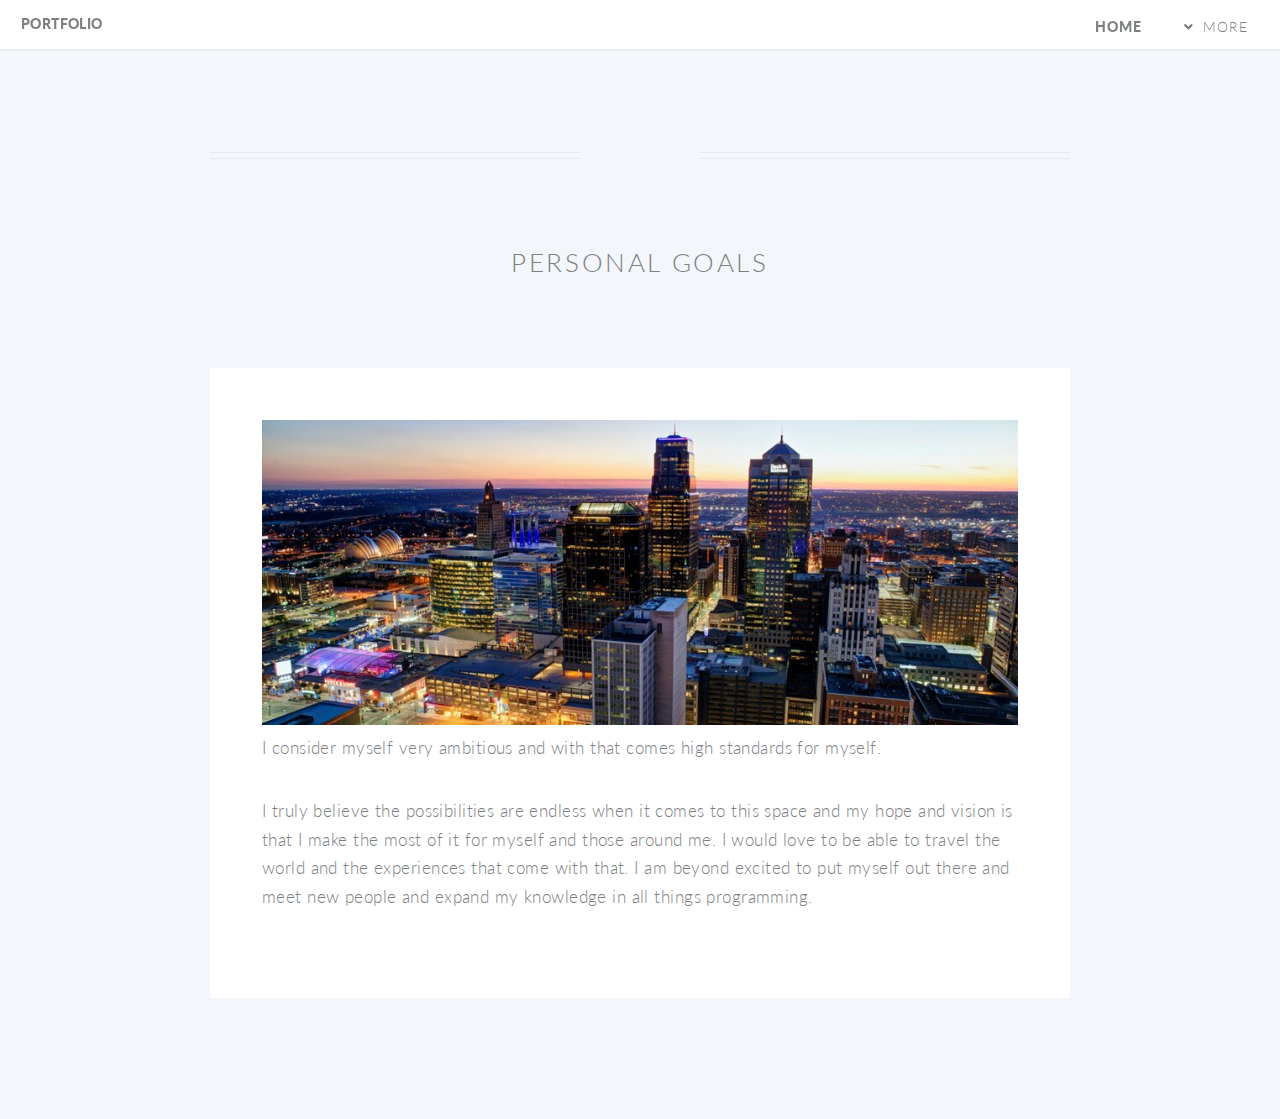
==== commit 19651b3c: "Update goals.html" ====
--- a/goals.html
+++ b/goals.html
@@ -46,7 +46,7 @@
 								<div class="content">
 									<section>
 										<img src="images/skyline.jpg" width="100%" alt="Downtown Kansas City"/>
-										<p>I consider myself very ambitious and with that comes high standards for myself. I see myself running with new opportunties that development can offer as well as keeping an open mind with management and sales roles in that space as well as being open to front-end and back-end development positions.</p>
+										<p>I consider myself very ambitious and with that comes high standards for myself.</p>
 										<p>I truly believe the possibilities are endless when it comes to this space and my hope and vision is that I make the most of it for myself and those around me. I would love to be able to travel the world and the experiences that come with that. I am beyond excited to put myself out there and meet new people and expand my knowledge in all things programming.</p>
 									</section>
 								</div>
@@ -68,4 +68,4 @@
 			<script src="assets/js/main.js"></script>
 
 	</body>
-</html>+</html>
--- a/assets/css/main.css
+++ b/assets/css/main.css
@@ -27,7 +27,11 @@
 body {
 	line-height: 1;
 }
-
+.text p {
+	text-align: left;
+	margin-right: 30px;
+	text-shadow: 2px 1px black;
+}
 ol, ul {
 	list-style: none;
 }
@@ -187,38 +191,6 @@
 		.btn-info {
 			border-radius: 9px;
 		}
-	/*
-
-.button-about {
-	transition: color 0.2s ease-in-out, border-color 0.2s ease-in-out, background-color 0.2s ease-in-out;
-background: none;
-border: solid 1px;
-border-radius: 5px;
-color: inherit;
-cursor: pointer;
-display: inline-block;
-font-size: 0.8em;
-font-weight: 900;
-letter-spacing: 2px;
- min-width: 18em;
-padding: 0 0.75em;
-line-height: 3.75em;
-text-align: center;
-text-decoration: none;
-text-transform: uppercase;
-}*/
-
-/*@media screen and (max-width: 1680px) {
-
-	.container {
-		width: 1200px;
-	}
-
-		.container.medium {
-			width: 900px;
-		}
-
-}*/
 		@media screen and (max-width: 1280px) {
 
 			.container {
@@ -230,30 +202,6 @@
 				}
 
 		}
-
-		/*@media screen and (max-width: 980px) {
-
-			.container {
-				width: 95%;
-			}
-
-				.container.medium {
-					width: 71.25%;
-				}
-
-		}
-
-		/*@media screen and (max-width: 840px) {
-
-			.container {
-				width: 95%;
-			}
-
-				.container.medium {
-					width: 95%;
-				}
-
-		}*/
 
 		@media screen and (max-width: 768px) {
 
@@ -2430,7 +2378,10 @@
 				padding: 4em;
 				background-attachment: scroll;
 			}
-
+			#cta p {
+				font-size: 1.5rem;
+				text-align: center;
+			}
 		/* Footer */
 
 			#footer {
@@ -2509,7 +2460,7 @@
 			padding: 3em;
 		}
 
-}
+}	
 
 /* Narrower */
 
@@ -2990,7 +2941,10 @@
 				background-size: 10em, 10em, auto, cover;
 				padding: 3em 1.5em;
 			}
-
+			#cta p {
+				font-size: 1.1rem;
+				text-align: center;
+			}
 		/* Footer */
 
 			#footer {
@@ -3022,4 +2976,3 @@
 			}
 
 	}
-
